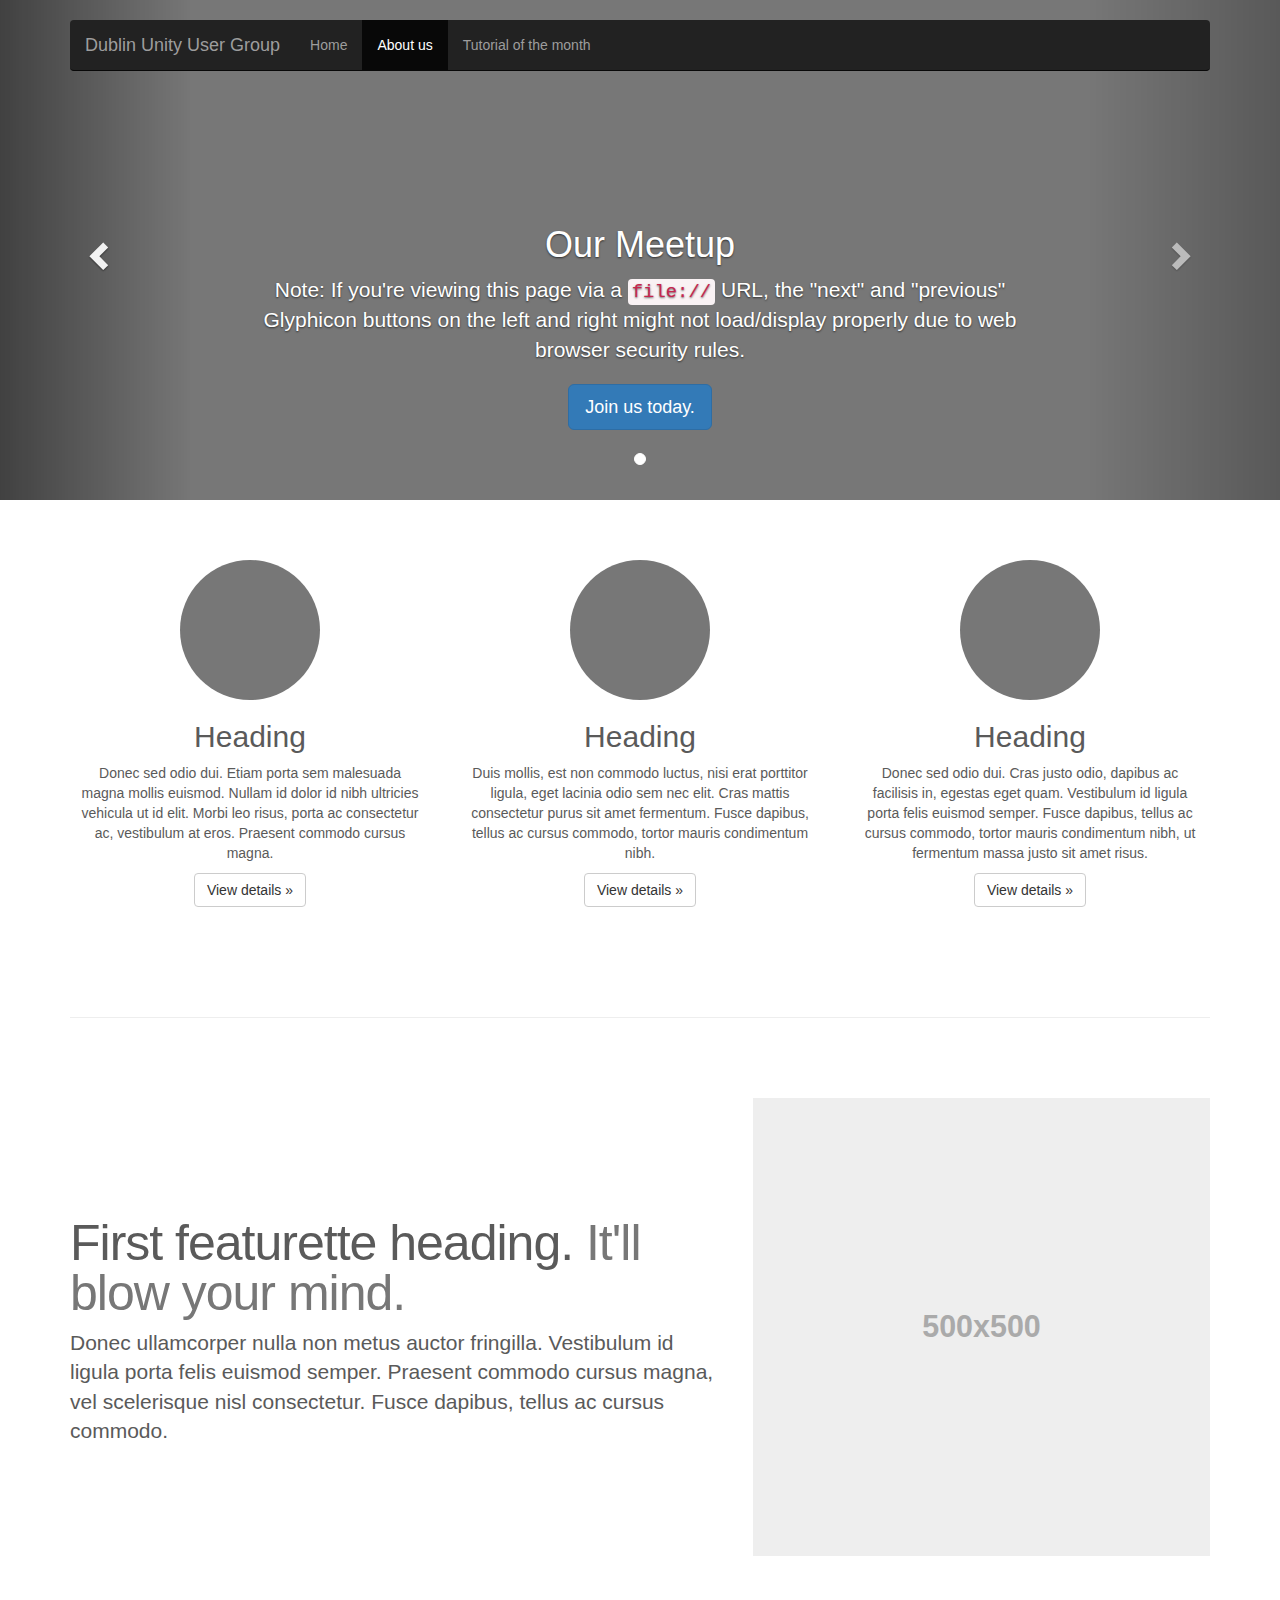
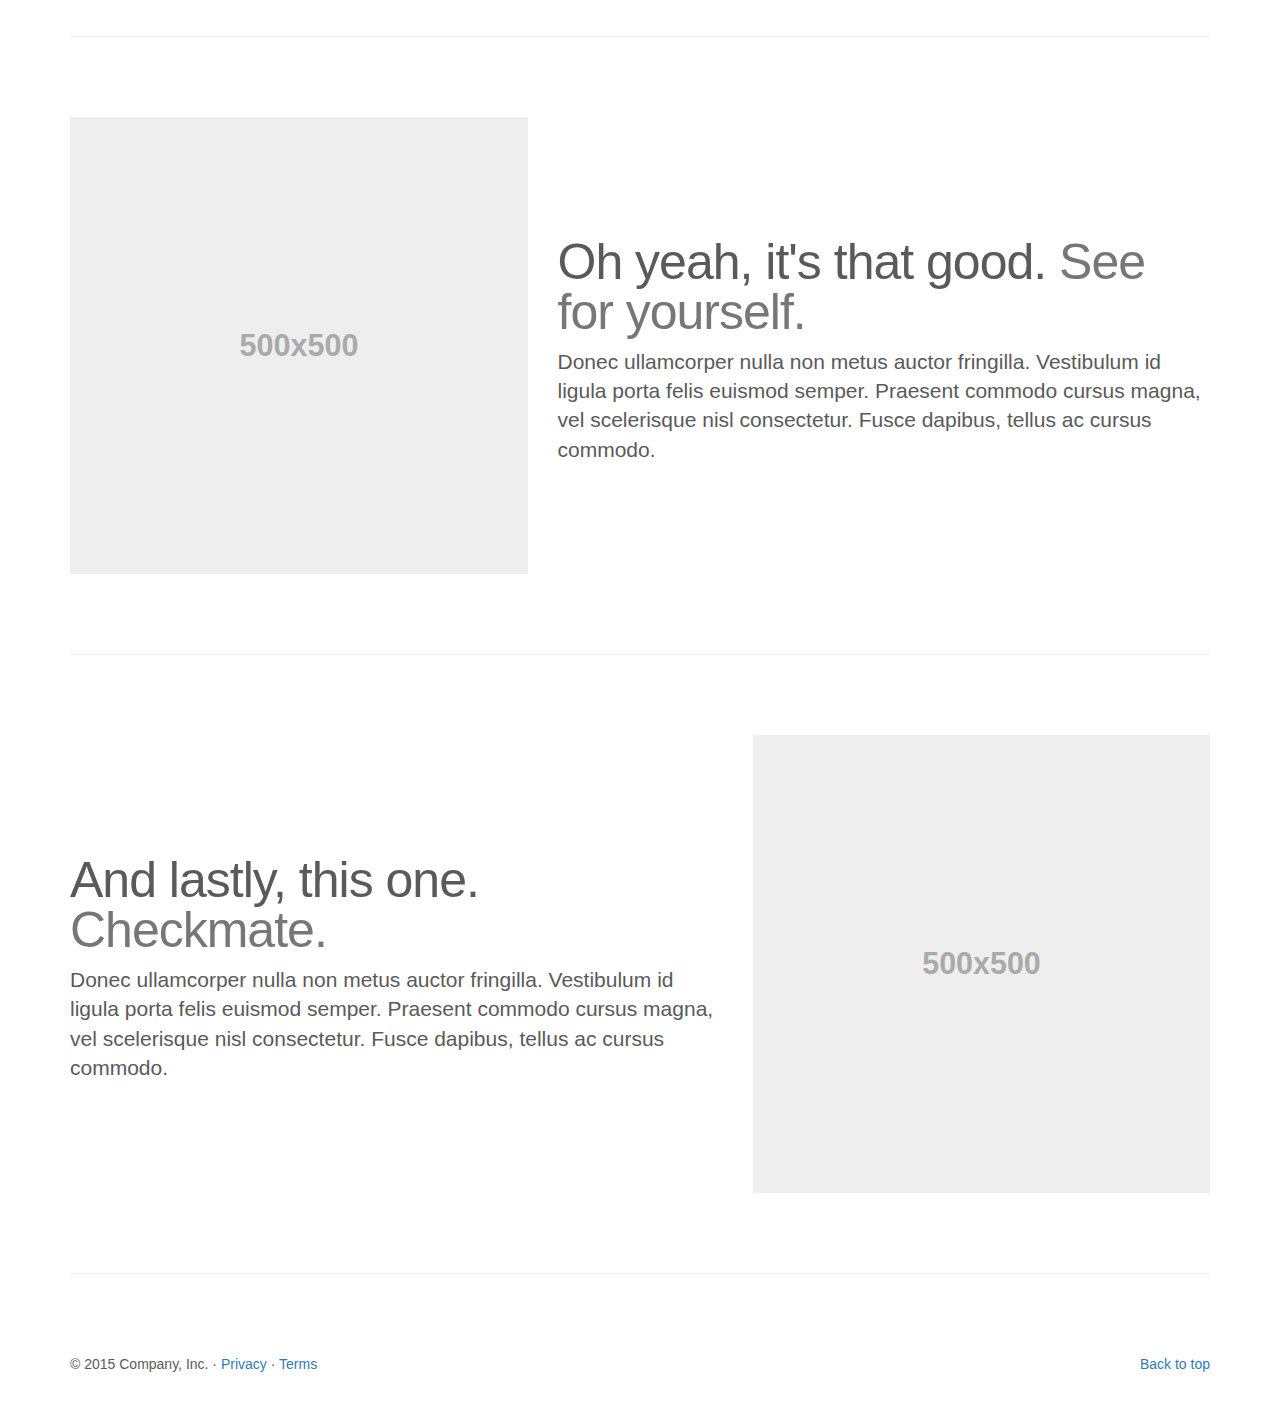
==== about.html @ 1367c7f2 "[Enhancement] - Bootstrap Integration" ====
<!DOCTYPE html>
<html lang="en">
  <head>
    <meta charset="utf-8">
    <meta http-equiv="X-UA-Compatible" content="IE=edge">
    <meta name="viewport" content="width=device-width, initial-scale=1">
    <!-- The above 3 meta tags *must* come first in the head; any other head content must come *after* these tags -->
    <meta name="description" content="">
    <meta name="author" content="">
    <link rel="icon" href="./favicon.ico">

    <title>Carousel Template for Bootstrap</title>

    <!-- Bootstrap core CSS -->
    <link href="./dist/css/bootstrap.min.css" rel="stylesheet">

    <!-- IE10 viewport hack for Surface/desktop Windows 8 bug -->
    <link href="./assets/css/ie10-viewport-bug-workaround.css" rel="stylesheet">

    <!-- Just for debugging purposes. Don't actually copy these 2 lines! -->
    <!--[if lt IE 9]><script src="../../assets/js/ie8-responsive-file-warning.js"></script><![endif]-->
    <script src="./assets/js/ie-emulation-modes-warning.js"></script>

    <!-- HTML5 shim and Respond.js for IE8 support of HTML5 elements and media queries -->
    <!--[if lt IE 9]>
      <script src="https://oss.maxcdn.com/html5shiv/3.7.2/html5shiv.min.js"></script>
      <script src="https://oss.maxcdn.com/respond/1.4.2/respond.min.js"></script>
    <![endif]-->

    <!-- Custom styles for this template -->
    <link href="carousel.css" rel="stylesheet">
  </head>
<!-- NAVBAR
================================================== -->
  <body>
    <div class="navbar-wrapper">
      <div class="container">

        <nav class="navbar navbar-inverse navbar-static-top">
          <div class="container">
            <div class="navbar-header">
              <button type="button" class="navbar-toggle collapsed" data-toggle="collapse" data-target="#navbar" aria-expanded="false" aria-controls="navbar">
                <span class="sr-only">Toggle navigation</span>
                <span class="icon-bar"></span>
                <span class="icon-bar"></span>
                <span class="icon-bar"></span>
              </button>
              <a class="navbar-brand" href="#">Dublin Unity User Group</a>
            </div>
            <div id="navbar" class="navbar-collapse collapse">
              <ul class="nav navbar-nav">
                <li><a href="./index.html">Home</a></li>
                <li class="active"><a  href="./about.html" class="active">About us</a></li>
				<li><a  href="./tutorial.html" class="active">Tutorial of the month</a></li>
             <!--    <li class="dropdown">
                  <a href="#" class="dropdown-toggle" data-toggle="dropdown" role="button" aria-haspopup="true" aria-expanded="false">Dropdown <span class="caret"></span></a>
                  <ul class="dropdown-menu">
                    <li><a href="#">Action</a></li>
                    <li><a href="#">Another action</a></li>
                    <li><a href="#">Something else here</a></li>
                    <li role="separator" class="divider"></li>
                    <li class="dropdown-header">Nav header</li>
                    <li><a href="#">Separated link</a></li>
                    <li><a href="#">One more separated link</a></li>
                  </ul>
                </li> -->
              </ul>
            </div>
          </div>
        </nav>

      </div>
    </div>


    <!-- Carousel
    ================================================== -->
    <div id="myCarousel" class="carousel slide" data-ride="carousel">
      <!-- Indicators -->
      <ol class="carousel-indicators">
        <li data-target="#myCarousel" data-slide-to="0" class="active"></li>
       <!--  <li data-target="#myCarousel" data-slide-to="1"></li>
        <li data-target="#myCarousel" data-slide-to="2"></li> -->
      </ol>
      <div class="carousel-inner" role="listbox">
        <div class="item active">
          <img class="first-slide" src="[data-uri]" alt="First slide">
          <div class="container">
            <div class="carousel-caption">
              <h1>Our Meetup</h1>
              <p>Note: If you're viewing this page via a <code>file://</code> URL, the "next" and "previous" Glyphicon buttons on the left and right might not load/display properly due to web browser security rules.</p>
              <p><a class="btn btn-lg btn-primary" href="http://www.meetup.com/Unity3dDublin/" role="button">Join us today.</a></p>
            </div>
          </div>
        </div>
      <!--   <div class="item">
          <img class="second-slide" src="[data-uri]" alt="Second slide">
          <div class="container">
            <div class="carousel-caption">
              <h1>Another example headline.</h1>
              <p>Cras justo odio, dapibus ac facilisis in, egestas eget quam. Donec id elit non mi porta gravida at eget metus. Nullam id dolor id nibh ultricies vehicula ut id elit.</p>
              <p><a class="btn btn-lg btn-primary" href="#" role="button">Learn more</a></p>
            </div>
          </div>
        </div>
        <div class="item">
          <img class="third-slide" src="[data-uri]" alt="Third slide">
          <div class="container">
            <div class="carousel-caption">
              <h1>One more for good measure.</h1>
              <p>Cras justo odio, dapibus ac facilisis in, egestas eget quam. Donec id elit non mi porta gravida at eget metus. Nullam id dolor id nibh ultricies vehicula ut id elit.</p>
              <p><a class="btn btn-lg btn-primary" href="#" role="button">Browse gallery</a></p>
            </div>
          </div>
        </div> -->
      </div>
      <a class="left carousel-control" href="#myCarousel" role="button" data-slide="prev">
        <span class="glyphicon glyphicon-chevron-left" aria-hidden="true"></span>
        <span class="sr-only">Previous</span>
      </a>
      <a class="right carousel-control" href="#myCarousel" role="button" data-slide="next">
        <span class="glyphicon glyphicon-chevron-right" aria-hidden="true"></span>
        <span class="sr-only">Next</span>
      </a>
    </div><!-- /.carousel -->


    <!-- Marketing messaging and featurettes
    ================================================== -->
    <!-- Wrap the rest of the page in another container to center all the content. -->

    <div class="container marketing">

      <!-- Three columns of text below the carousel -->
      <div class="row">
        <div class="col-lg-4">
          <img class="img-circle" src="[data-uri]" alt="Generic placeholder image" width="140" height="140">
          <h2>Heading</h2>
          <p>Donec sed odio dui. Etiam porta sem malesuada magna mollis euismod. Nullam id dolor id nibh ultricies vehicula ut id elit. Morbi leo risus, porta ac consectetur ac, vestibulum at eros. Praesent commodo cursus magna.</p>
          <p><a class="btn btn-default" href="#" role="button">View details &raquo;</a></p>
        </div><!-- /.col-lg-4 -->
        <div class="col-lg-4">
          <img class="img-circle" src="[data-uri]" alt="Generic placeholder image" width="140" height="140">
          <h2>Heading</h2>
          <p>Duis mollis, est non commodo luctus, nisi erat porttitor ligula, eget lacinia odio sem nec elit. Cras mattis consectetur purus sit amet fermentum. Fusce dapibus, tellus ac cursus commodo, tortor mauris condimentum nibh.</p>
          <p><a class="btn btn-default" href="#" role="button">View details &raquo;</a></p>
        </div><!-- /.col-lg-4 -->
        <div class="col-lg-4">
          <img class="img-circle" src="[data-uri]" alt="Generic placeholder image" width="140" height="140">
          <h2>Heading</h2>
          <p>Donec sed odio dui. Cras justo odio, dapibus ac facilisis in, egestas eget quam. Vestibulum id ligula porta felis euismod semper. Fusce dapibus, tellus ac cursus commodo, tortor mauris condimentum nibh, ut fermentum massa justo sit amet risus.</p>
          <p><a class="btn btn-default" href="#" role="button">View details &raquo;</a></p>
        </div><!-- /.col-lg-4 -->
      </div><!-- /.row -->


      <!-- START THE FEATURETTES -->

      <hr class="featurette-divider">

      <div class="row featurette">
        <div class="col-md-7">
          <h2 class="featurette-heading">First featurette heading. <span class="text-muted">It'll blow your mind.</span></h2>
          <p class="lead">Donec ullamcorper nulla non metus auctor fringilla. Vestibulum id ligula porta felis euismod semper. Praesent commodo cursus magna, vel scelerisque nisl consectetur. Fusce dapibus, tellus ac cursus commodo.</p>
        </div>
        <div class="col-md-5">
          <img class="featurette-image img-responsive center-block" data-src="holder.js/500x500/auto" alt="Generic placeholder image">
        </div>
      </div>

      <hr class="featurette-divider">

      <div class="row featurette">
        <div class="col-md-7 col-md-push-5">
          <h2 class="featurette-heading">Oh yeah, it's that good. <span class="text-muted">See for yourself.</span></h2>
          <p class="lead">Donec ullamcorper nulla non metus auctor fringilla. Vestibulum id ligula porta felis euismod semper. Praesent commodo cursus magna, vel scelerisque nisl consectetur. Fusce dapibus, tellus ac cursus commodo.</p>
        </div>
        <div class="col-md-5 col-md-pull-7">
          <img class="featurette-image img-responsive center-block" data-src="holder.js/500x500/auto" alt="Generic placeholder image">
        </div>
      </div>

      <hr class="featurette-divider">

      <div class="row featurette">
        <div class="col-md-7">
          <h2 class="featurette-heading">And lastly, this one. <span class="text-muted">Checkmate.</span></h2>
          <p class="lead">Donec ullamcorper nulla non metus auctor fringilla. Vestibulum id ligula porta felis euismod semper. Praesent commodo cursus magna, vel scelerisque nisl consectetur. Fusce dapibus, tellus ac cursus commodo.</p>
        </div>
        <div class="col-md-5">
          <img class="featurette-image img-responsive center-block" data-src="holder.js/500x500/auto" alt="Generic placeholder image">
        </div>
      </div>

      <hr class="featurette-divider">

      <!-- /END THE FEATURETTES -->


      <!-- FOOTER -->
      <footer>
        <p class="pull-right"><a href="#">Back to top</a></p>
        <p>&copy; 2015 Company, Inc. &middot; <a href="#">Privacy</a> &middot; <a href="#">Terms</a></p>
      </footer>

    </div><!-- /.container -->


    <!-- Bootstrap core JavaScript
    ================================================== -->
    <!-- Placed at the end of the document so the pages load faster -->
    <script src="https://ajax.googleapis.com/ajax/libs/jquery/1.11.3/jquery.min.js"></script>
    <script>window.jQuery || document.write('<script src="../../assets/js/vendor/jquery.min.js"><\/script>')</script>
    <script src="./dist/js/bootstrap.min.js"></script>
    <!-- Just to make our placeholder images work. Don't actually copy the next line! -->
    <script src="./assets/js/vendor/holder.min.js"></script>
    <!-- IE10 viewport hack for Surface/desktop Windows 8 bug -->
    <script src="./assets/js/ie10-viewport-bug-workaround.js"></script>
  </body>
</html>
---- assets/css/ie10-viewport-bug-workaround.css ----
/*!
 * IE10 viewport hack for Surface/desktop Windows 8 bug
 * Copyright 2014-2015 Twitter, Inc.
 * Licensed under MIT (https://github.com/twbs/bootstrap/blob/master/LICENSE)
 */

/*
 * See the Getting Started docs for more information:
 * http://getbootstrap.com/getting-started/#support-ie10-width
 */
@-webkit-viewport { width: device-width; }
@-moz-viewport    { width: device-width; }
@-ms-viewport     { width: device-width; }
@-o-viewport      { width: device-width; }
@viewport         { width: device-width; }
---- carousel.css ----
/* GLOBAL STYLES
-------------------------------------------------- */
/* Padding below the footer and lighter body text */

body {
  padding-bottom: 40px;
  color: #5a5a5a;
}


/* CUSTOMIZE THE NAVBAR
-------------------------------------------------- */

/* Special class on .container surrounding .navbar, used for positioning it into place. */
.navbar-wrapper {
  position: absolute;
  top: 0;
  right: 0;
  left: 0;
  z-index: 20;
}

/* Flip around the padding for proper display in narrow viewports */
.navbar-wrapper > .container {
  padding-right: 0;
  padding-left: 0;
}
.navbar-wrapper .navbar {
  padding-right: 15px;
  padding-left: 15px;
}
.navbar-wrapper .navbar .container {
  width: auto;
}


/* CUSTOMIZE THE CAROUSEL
-------------------------------------------------- */

/* Carousel base class */
.carousel {
  height: 500px;
  margin-bottom: 60px;
}
/* Since positioning the image, we need to help out the caption */
.carousel-caption {
  z-index: 10;
}

/* Declare heights because of positioning of img element */
.carousel .item {
  height: 500px;
  background-color: #777;
}
.carousel-inner > .item > img {
  position: absolute;
  top: 0;
  left: 0;
  min-width: 100%;
  height: 500px;
}


/* MARKETING CONTENT
-------------------------------------------------- */

/* Center align the text within the three columns below the carousel */
.marketing .col-lg-4 {
  margin-bottom: 20px;
  text-align: center;
}
.marketing h2 {
  font-weight: normal;
}
.marketing .col-lg-4 p {
  margin-right: 10px;
  margin-left: 10px;
}


/* Featurettes
------------------------- */

.featurette-divider {
  margin: 80px 0; /* Space out the Bootstrap <hr> more */
}

/* Thin out the marketing headings */
.featurette-heading {
  font-weight: 300;
  line-height: 1;
  letter-spacing: -1px;
}


/* RESPONSIVE CSS
-------------------------------------------------- */

@media (min-width: 768px) {
  /* Navbar positioning foo */
  .navbar-wrapper {
    margin-top: 20px;
  }
  .navbar-wrapper .container {
    padding-right: 15px;
    padding-left: 15px;
  }
  .navbar-wrapper .navbar {
    padding-right: 0;
    padding-left: 0;
  }

  /* The navbar becomes detached from the top, so we round the corners */
  .navbar-wrapper .navbar {
    border-radius: 4px;
  }

  /* Bump up size of carousel content */
  .carousel-caption p {
    margin-bottom: 20px;
    font-size: 21px;
    line-height: 1.4;
  }

  .featurette-heading {
    font-size: 50px;
  }
}

@media (min-width: 992px) {
  .featurette-heading {
    margin-top: 120px;
  }
}
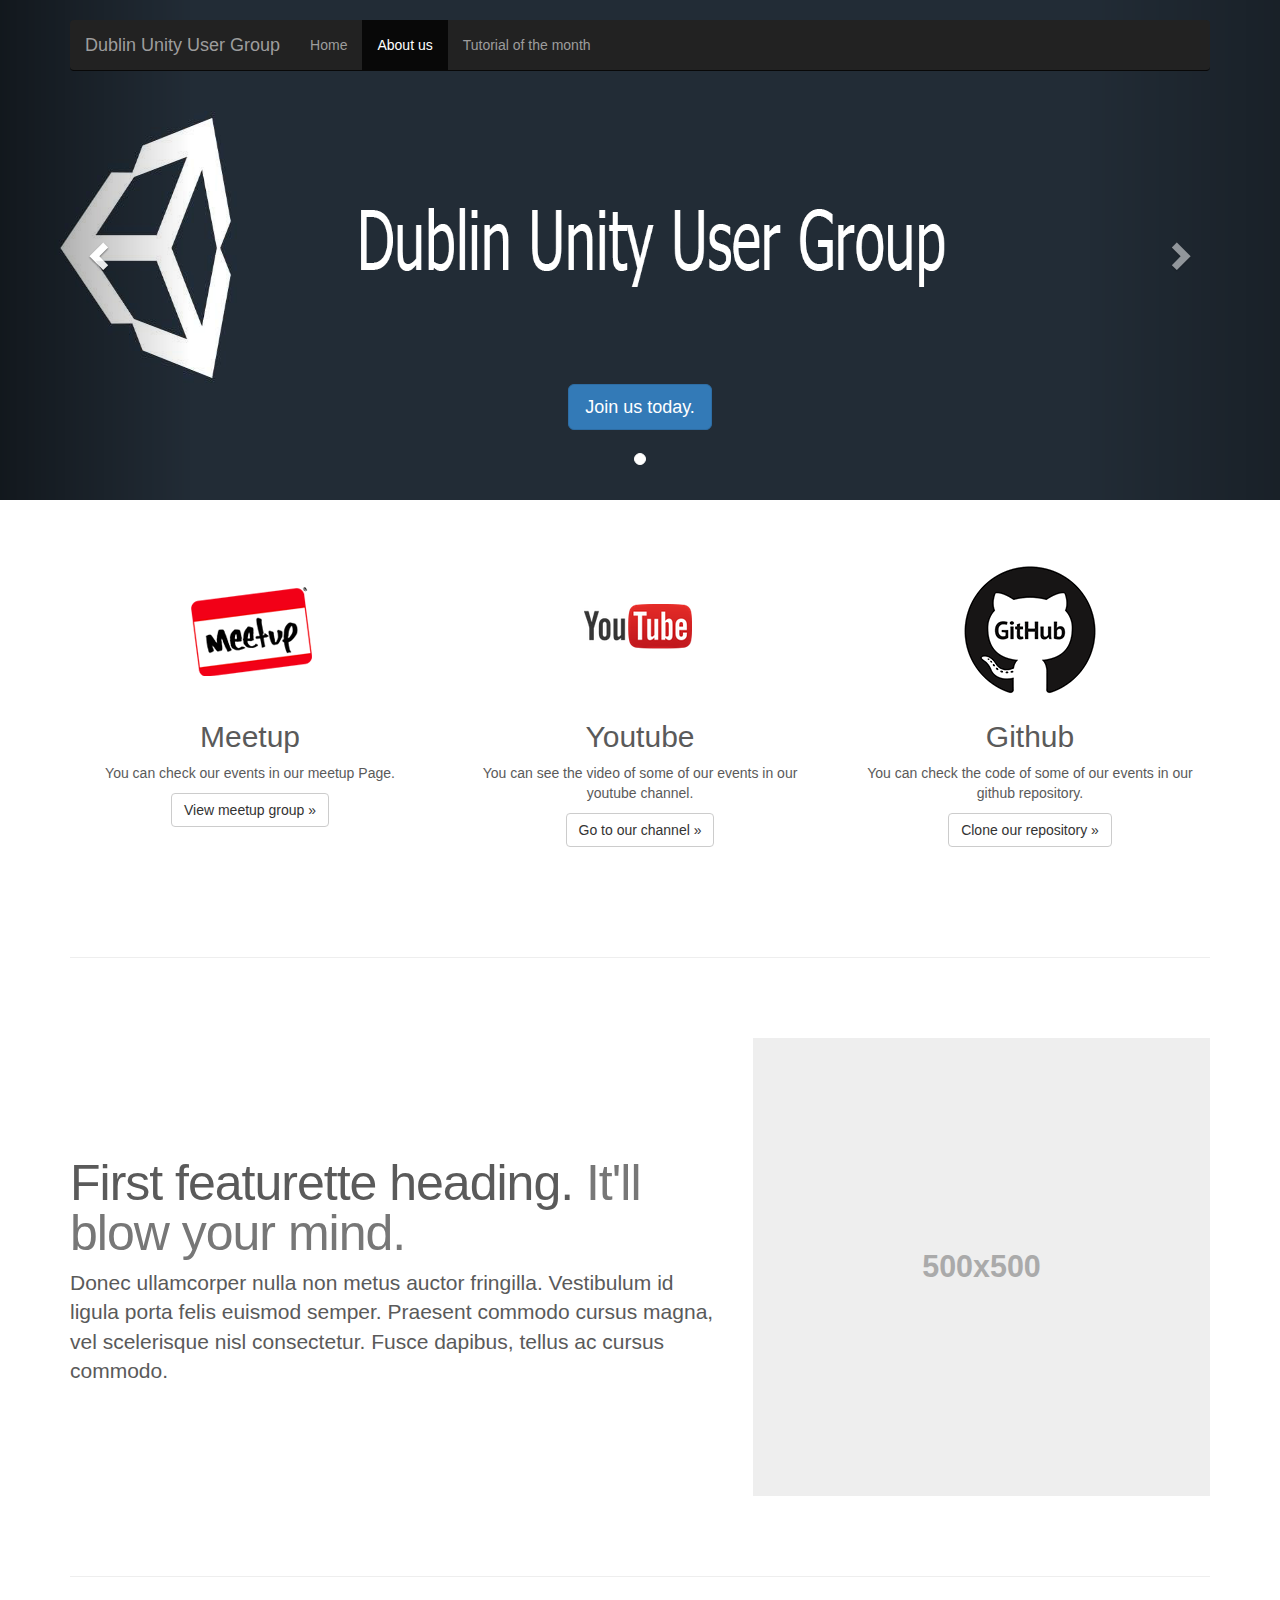
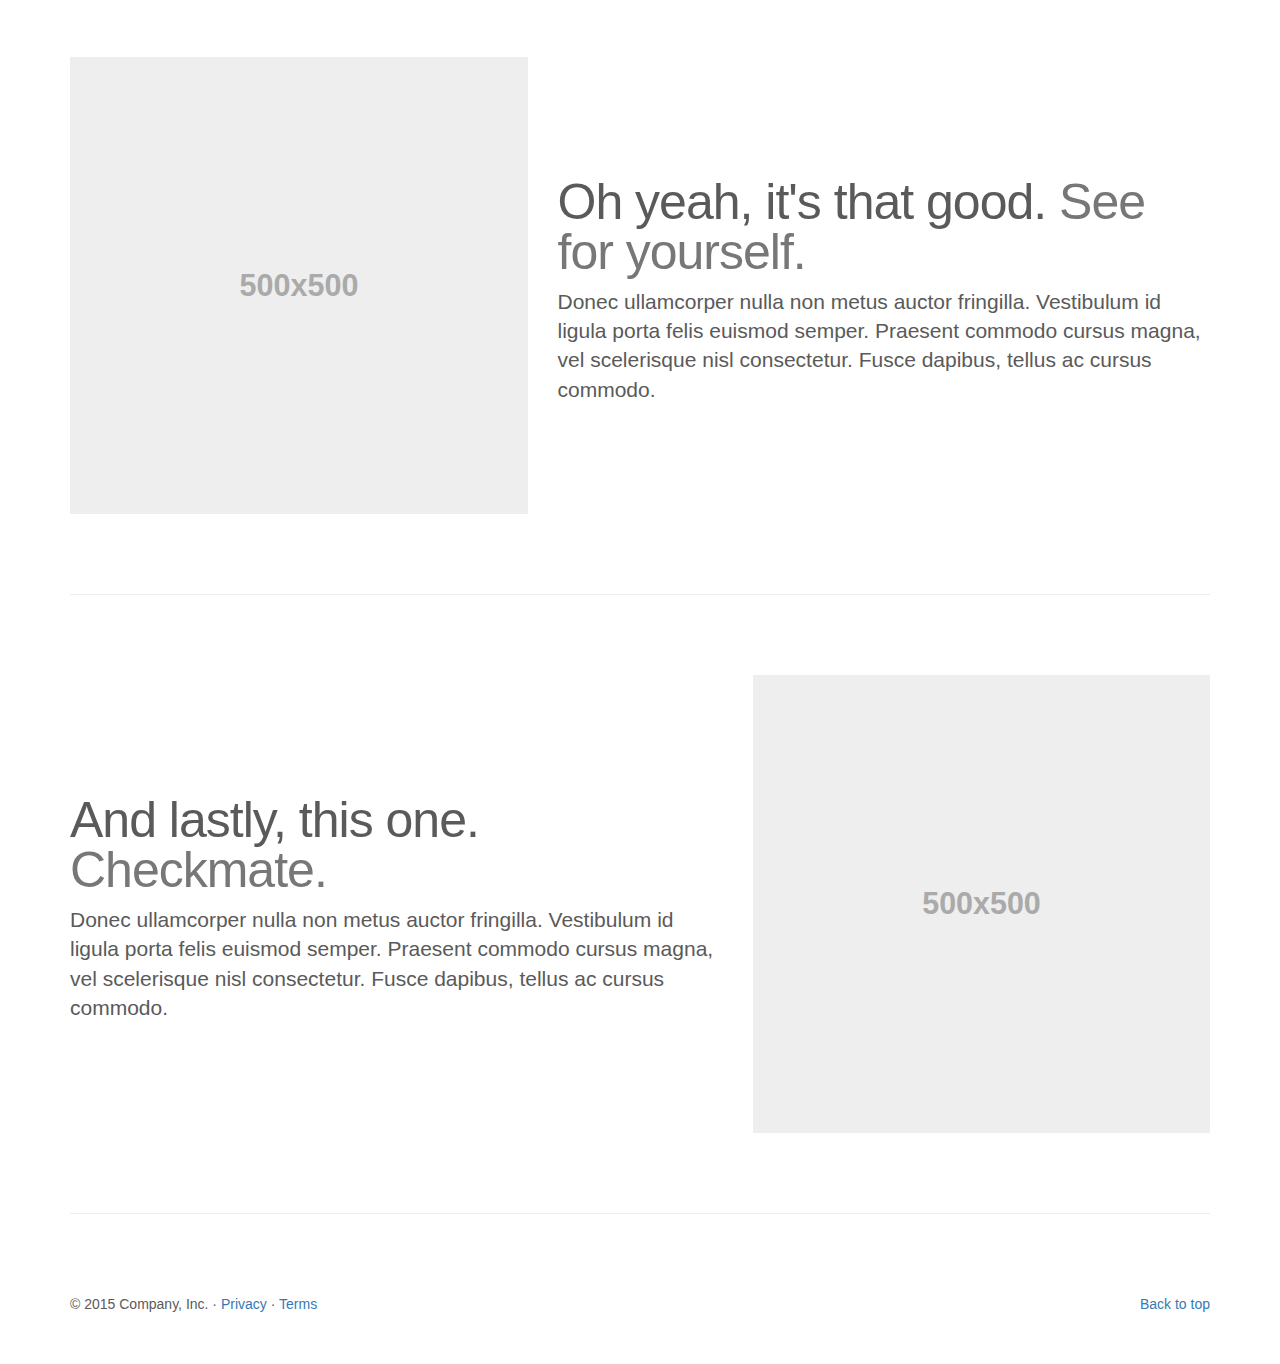
==== commit 03e05294: "[Enhancements] - Working on the page" ====
--- a/about.html
+++ b/about.html
@@ -5,11 +5,11 @@
     <meta http-equiv="X-UA-Compatible" content="IE=edge">
     <meta name="viewport" content="width=device-width, initial-scale=1">
     <!-- The above 3 meta tags *must* come first in the head; any other head content must come *after* these tags -->
-    <meta name="description" content="">
-    <meta name="author" content="">
+    <meta name="description" content="Dublin unity user Group website">
+    <meta name="author" content=" Alessandro Orlandi and Robert McGregor">
     <link rel="icon" href="./favicon.ico">
 
-    <title>Carousel Template for Bootstrap</title>
+    <title>Dublin Unity User Group</title>
 
     <!-- Bootstrap core CSS -->
     <link href="./dist/css/bootstrap.min.css" rel="stylesheet">
@@ -84,11 +84,9 @@
       </ol>
       <div class="carousel-inner" role="listbox">
         <div class="item active">
-          <img class="first-slide" src="[data-uri]" alt="First slide">
+          <img class="first-slide" src="./imgs/duug.png" alt="First slide">
           <div class="container">
             <div class="carousel-caption">
-              <h1>Our Meetup</h1>
-              <p>Note: If you're viewing this page via a <code>file://</code> URL, the "next" and "previous" Glyphicon buttons on the left and right might not load/display properly due to web browser security rules.</p>
               <p><a class="btn btn-lg btn-primary" href="http://www.meetup.com/Unity3dDublin/" role="button">Join us today.</a></p>
             </div>
           </div>
@@ -131,25 +129,25 @@
 
     <div class="container marketing">
 
-      <!-- Three columns of text below the carousel -->
+       <!-- Three columns of text below the carousel -->
       <div class="row">
         <div class="col-lg-4">
-          <img class="img-circle" src="[data-uri]" alt="Generic placeholder image" width="140" height="140">
-          <h2>Heading</h2>
-          <p>Donec sed odio dui. Etiam porta sem malesuada magna mollis euismod. Nullam id dolor id nibh ultricies vehicula ut id elit. Morbi leo risus, porta ac consectetur ac, vestibulum at eros. Praesent commodo cursus magna.</p>
-          <p><a class="btn btn-default" href="#" role="button">View details &raquo;</a></p>
+          <img class="img-circle" src="./imgs/meetup.png" alt="Meetup page" width="140" height="140">
+          <h2>Meetup</h2>
+          <p>You can check our events in our meetup Page.</p>
+          <p><a class="btn btn-default" href="#" role="button">View meetup group &raquo;</a></p>
         </div><!-- /.col-lg-4 -->
         <div class="col-lg-4">
-          <img class="img-circle" src="[data-uri]" alt="Generic placeholder image" width="140" height="140">
-          <h2>Heading</h2>
-          <p>Duis mollis, est non commodo luctus, nisi erat porttitor ligula, eget lacinia odio sem nec elit. Cras mattis consectetur purus sit amet fermentum. Fusce dapibus, tellus ac cursus commodo, tortor mauris condimentum nibh.</p>
-          <p><a class="btn btn-default" href="#" role="button">View details &raquo;</a></p>
+          <img class="img-circle" src="./imgs/youtube.png" alt="Youtube channel" width="140" height="140">
+          <h2>Youtube</h2>
+          <p>You can see the video of some of our events in our youtube channel.</p>
+          <p><a class="btn btn-default" href="#" role="button">Go to our channel &raquo;</a></p>
         </div><!-- /.col-lg-4 -->
         <div class="col-lg-4">
-          <img class="img-circle" src="[data-uri]" alt="Generic placeholder image" width="140" height="140">
-          <h2>Heading</h2>
-          <p>Donec sed odio dui. Cras justo odio, dapibus ac facilisis in, egestas eget quam. Vestibulum id ligula porta felis euismod semper. Fusce dapibus, tellus ac cursus commodo, tortor mauris condimentum nibh, ut fermentum massa justo sit amet risus.</p>
-          <p><a class="btn btn-default" href="#" role="button">View details &raquo;</a></p>
+          <img class="img-circle" src="./imgs/github-logo.png" alt="Github" width="140" height="140">
+          <h2>Github</h2>
+          <p>You can check the code of some of our events in our github repository.</p>
+          <p><a class="btn btn-default" href="#" role="button">Clone our repository &raquo;</a></p>
         </div><!-- /.col-lg-4 -->
       </div><!-- /.row -->
 
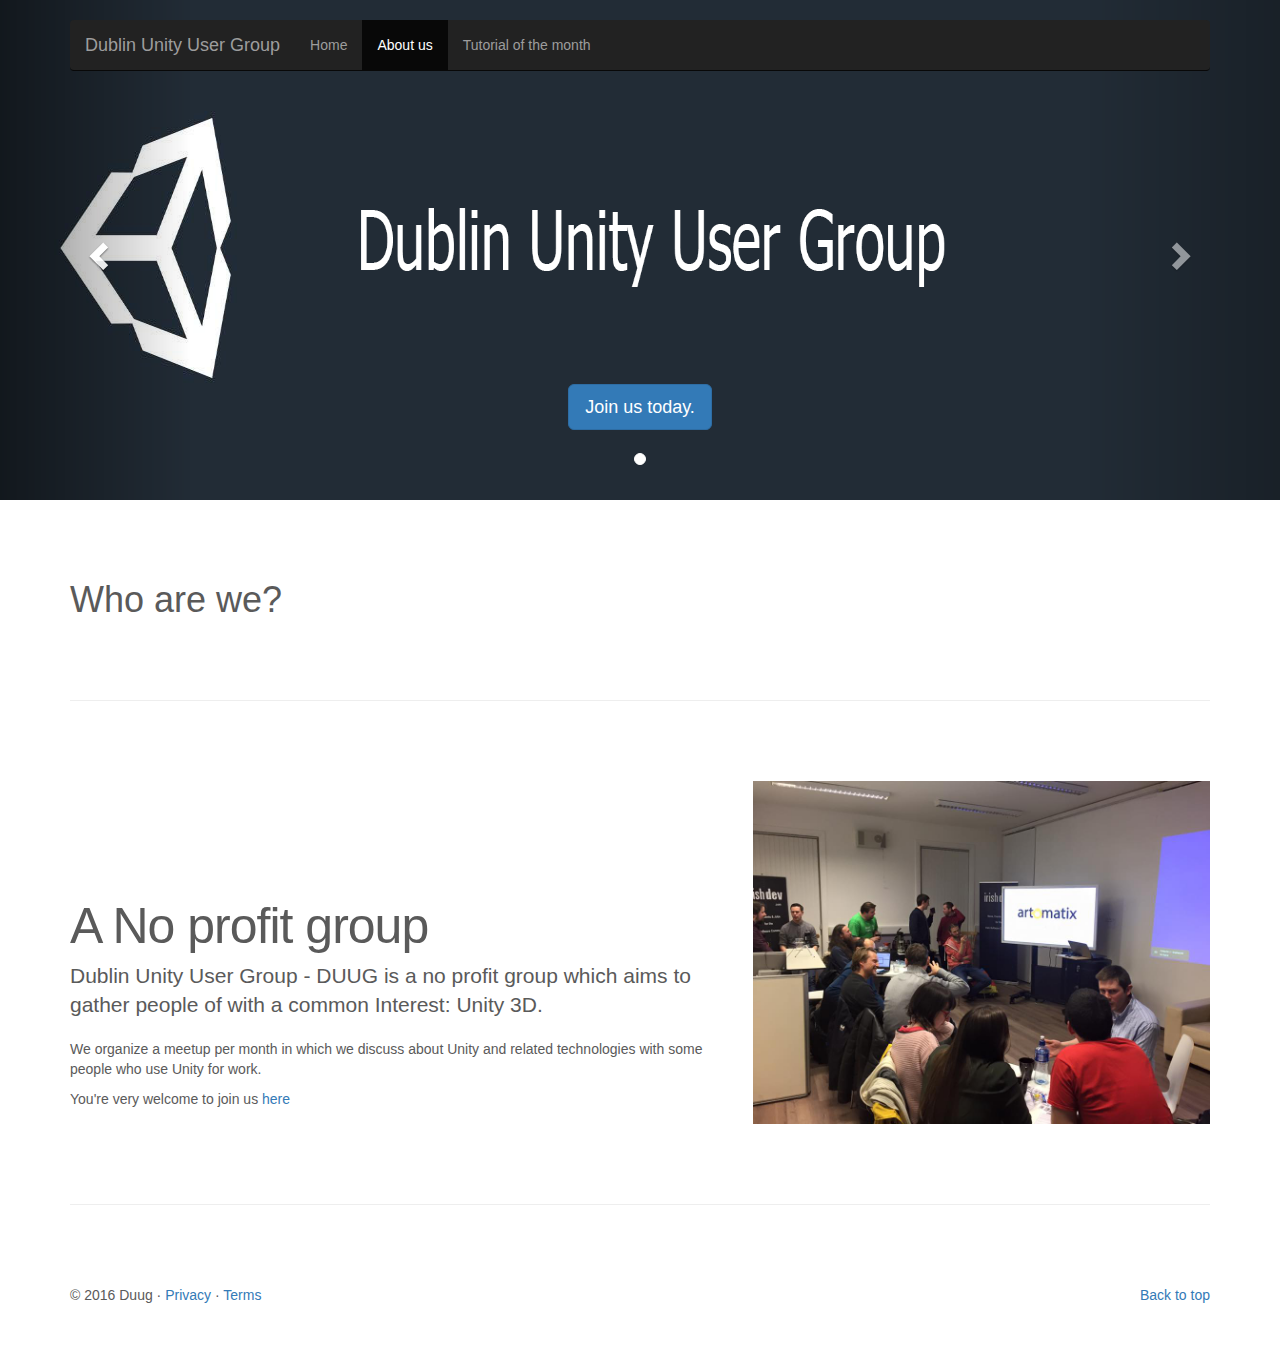
==== commit a880274d: "[Enhancement] - Home page enhancement" ====
--- a/about.html
+++ b/about.html
@@ -130,33 +130,47 @@
     <div class="container marketing">
 
        <!-- Three columns of text below the carousel -->
-      <div class="row">
+    <!--   <div class="row">
         <div class="col-lg-4">
           <img class="img-circle" src="./imgs/meetup.png" alt="Meetup page" width="140" height="140">
           <h2>Meetup</h2>
           <p>You can check our events in our meetup Page.</p>
           <p><a class="btn btn-default" href="#" role="button">View meetup group &raquo;</a></p>
         </div><!-- /.col-lg-4 -->
-        <div class="col-lg-4">
+       <!--  <div class="col-lg-4">
           <img class="img-circle" src="./imgs/youtube.png" alt="Youtube channel" width="140" height="140">
           <h2>Youtube</h2>
           <p>You can see the video of some of our events in our youtube channel.</p>
           <p><a class="btn btn-default" href="#" role="button">Go to our channel &raquo;</a></p>
         </div><!-- /.col-lg-4 -->
-        <div class="col-lg-4">
+      <!--   <div class="col-lg-4">
           <img class="img-circle" src="./imgs/github-logo.png" alt="Github" width="140" height="140">
           <h2>Github</h2>
           <p>You can check the code of some of our events in our github repository.</p>
           <p><a class="btn btn-default" href="#" role="button">Clone our repository &raquo;</a></p>
         </div><!-- /.col-lg-4 -->
-      </div><!-- /.row -->
+      <!--</div><!-- /.row --> 
 
 
       <!-- START THE FEATURETTES -->
-
+		<h1>Who are we?</h1>
+		<hr class="featurette-divider">
+		
+		<div class="row featurette">
+        <div class="col-md-7">
+          <h2 class="featurette-heading">A No profit group</h2>
+          <p class="lead">Dublin Unity User Group - DUUG is a no profit group which aims to gather people of with a common Interest: Unity 3D.</p>
+		  <p>We organize a meetup per month in which we discuss about Unity and related technologies with some people who use Unity for work.</p>
+		  <p>You're very welcome to join us <a href="http://www.meetup.com/Unity3dDublin/">here</a></p>
+        </div>
+        <div class="col-md-5">
+          <img class="featurette-image img-responsive center-block" src="./imgs/imageMeetup.jpg" alt="Generic placeholder image">
+        </div>
+      </div>
+		
       <hr class="featurette-divider">
 
-      <div class="row featurette">
+     <!--  <div class="row featurette">
         <div class="col-md-7">
           <h2 class="featurette-heading">First featurette heading. <span class="text-muted">It'll blow your mind.</span></h2>
           <p class="lead">Donec ullamcorper nulla non metus auctor fringilla. Vestibulum id ligula porta felis euismod semper. Praesent commodo cursus magna, vel scelerisque nisl consectetur. Fusce dapibus, tellus ac cursus commodo.</p>
@@ -190,15 +204,15 @@
         </div>
       </div>
 
-      <hr class="featurette-divider">
+      <hr class="featurette-divider"> -->
 
       <!-- /END THE FEATURETTES -->
-
+		
 
       <!-- FOOTER -->
       <footer>
         <p class="pull-right"><a href="#">Back to top</a></p>
-        <p>&copy; 2015 Company, Inc. &middot; <a href="#">Privacy</a> &middot; <a href="#">Terms</a></p>
+        <p>&copy; 2016 Duug &middot; <a href="#">Privacy</a> &middot; <a href="#">Terms</a></p>
       </footer>
 
     </div><!-- /.container -->
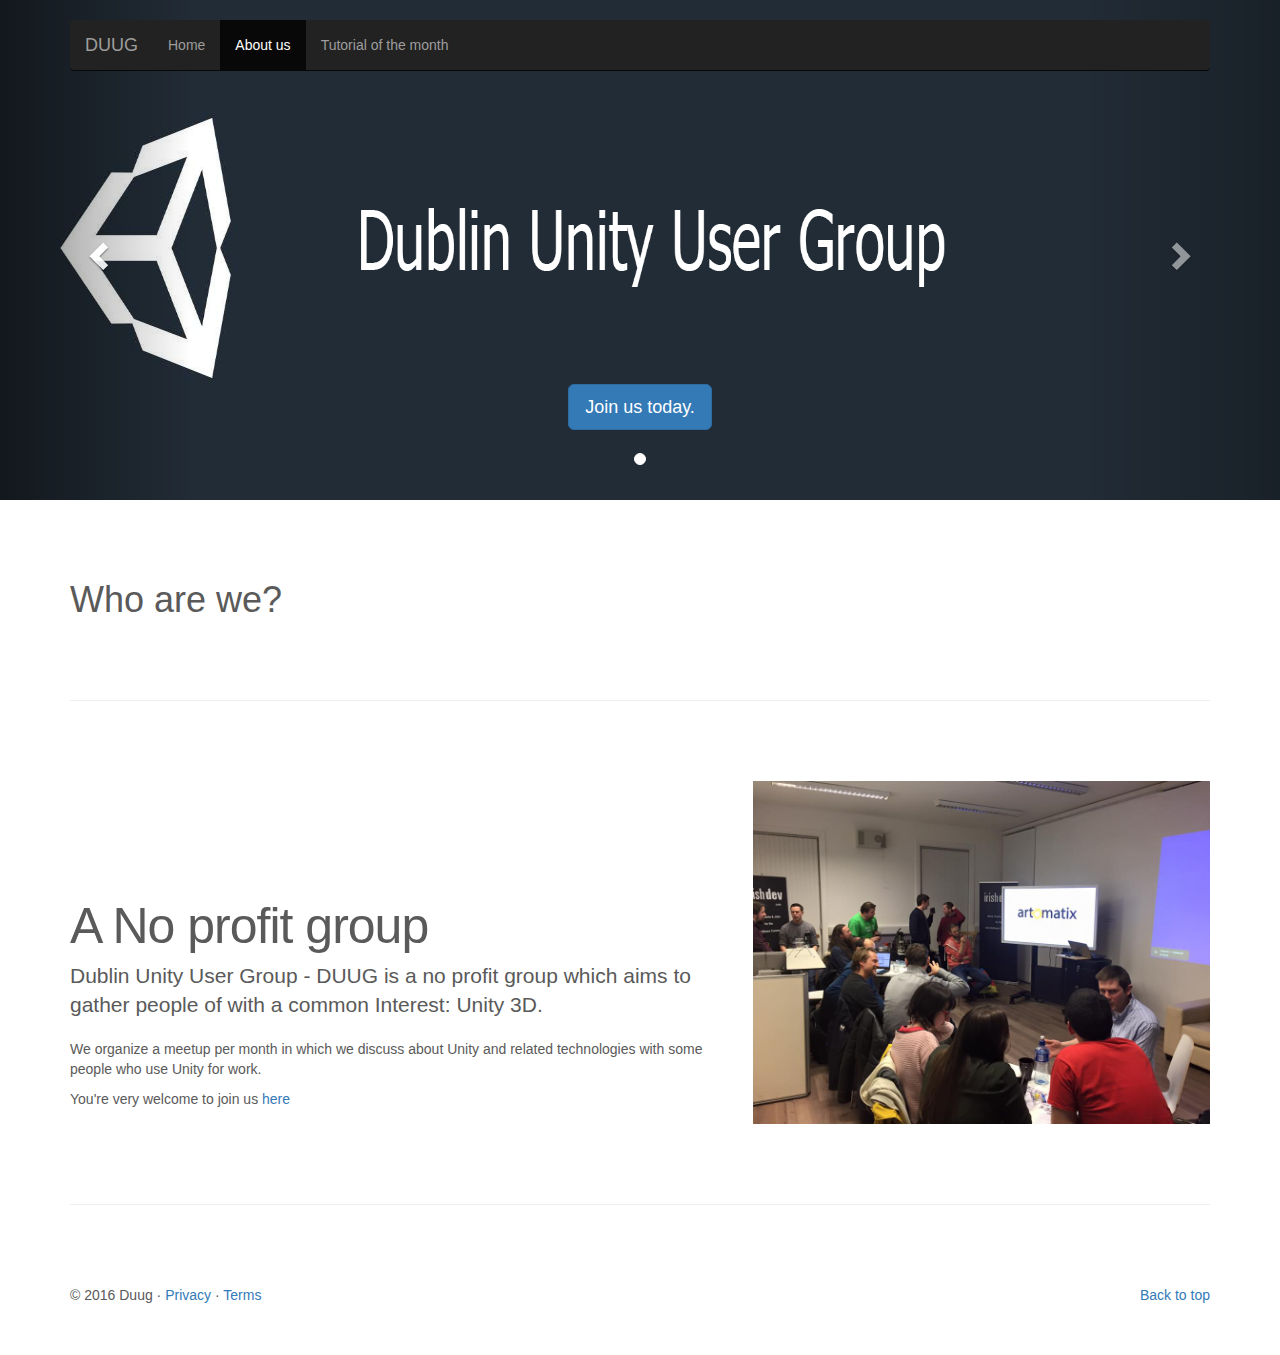
==== commit 08fe8c43: "[Enhancements] Page enhancements" ====
--- a/about.html
+++ b/about.html
@@ -45,7 +45,7 @@
                 <span class="icon-bar"></span>
                 <span class="icon-bar"></span>
               </button>
-              <a class="navbar-brand" href="#">Dublin Unity User Group</a>
+              <a class="navbar-brand" href="#">DUUG</a>
             </div>
             <div id="navbar" class="navbar-collapse collapse">
               <ul class="nav navbar-nav">
--- a/carousel.css
+++ b/carousel.css
@@ -132,3 +132,4 @@
     margin-top: 120px;
   }
 }
+
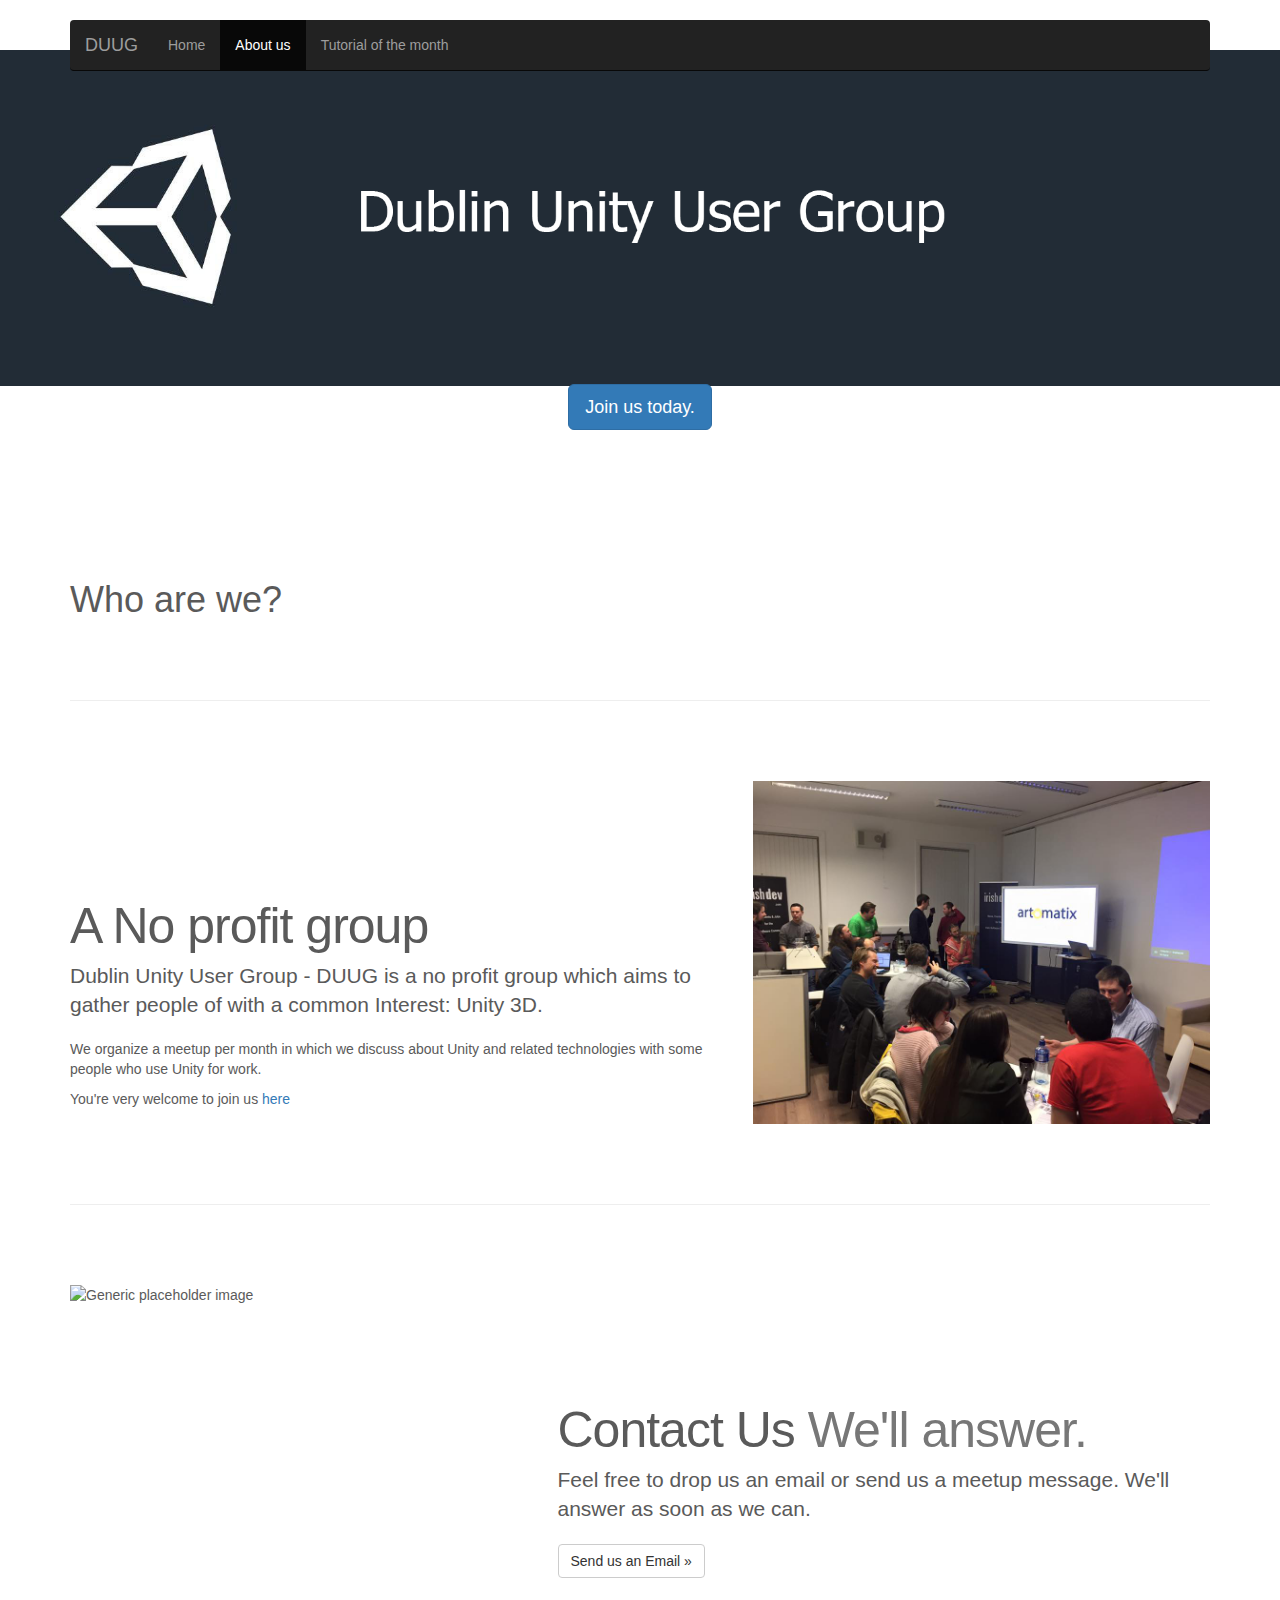
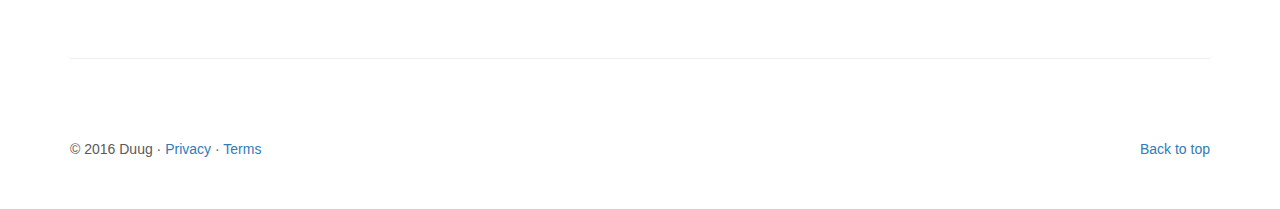
==== commit 826b37fd: "[Enhancements] changed carousels + Fix texts and email" ====
--- a/about.html
+++ b/about.html
@@ -75,52 +75,53 @@
 
     <!-- Carousel
     ================================================== -->
-    <div id="myCarousel" class="carousel slide" data-ride="carousel">
+       <div id="myCarousel" class="carousel slide" data-ride="carousel">
       <!-- Indicators -->
       <ol class="carousel-indicators">
         <li data-target="#myCarousel" data-slide-to="0" class="active"></li>
-       <!--  <li data-target="#myCarousel" data-slide-to="1"></li>
-        <li data-target="#myCarousel" data-slide-to="2"></li> -->
+        <li data-target="#myCarousel" data-slide-to="1"></li>
+        <li data-target="#myCarousel" data-slide-to="2"></li> 
       </ol>
       <div class="carousel-inner" role="listbox">
         <div class="item active">
-          <img class="first-slide" src="./imgs/duug.png" alt="First slide">
+          <img class="first-slide slideImg" src="./imgs/duug.png" alt="First slide">
           <div class="container">
             <div class="carousel-caption">
               <p><a class="btn btn-lg btn-primary" href="http://www.meetup.com/Unity3dDublin/" role="button">Join us today.</a></p>
             </div>
           </div>
         </div>
-      <!--   <div class="item">
-          <img class="second-slide" src="[data-uri]" alt="Second slide">
+         <div class="item">
+          <img class="second-slide" src="./imgs/meetupCarousel1.jpg" alt="Second slide">
           <div class="container">
             <div class="carousel-caption">
-              <h1>Another example headline.</h1>
-              <p>Cras justo odio, dapibus ac facilisis in, egestas eget quam. Donec id elit non mi porta gravida at eget metus. Nullam id dolor id nibh ultricies vehicula ut id elit.</p>
-              <p><a class="btn btn-lg btn-primary" href="#" role="button">Learn more</a></p>
+			  <h1>An event every month</h1>
+			  <p>In which, we discuss about unity3d related topics, we chat and play on our games.</p>
+             <p><a class="btn btn-lg btn-primary" href="http://www.meetup.com/Unity3dDublin/" role="button">Join us today.</a></p>
             </div>
           </div>
         </div>
         <div class="item">
-          <img class="third-slide" src="[data-uri]" alt="Third slide">
+          <img class="third-slide" src="./imgs/meetupCarousel2.jpg" alt="Third slide">
           <div class="container">
             <div class="carousel-caption">
-              <h1>One more for good measure.</h1>
-              <p>Cras justo odio, dapibus ac facilisis in, egestas eget quam. Donec id elit non mi porta gravida at eget metus. Nullam id dolor id nibh ultricies vehicula ut id elit.</p>
-              <p><a class="btn btn-lg btn-primary" href="#" role="button">Browse gallery</a></p>
-            </div>
-          </div>
-        </div> -->
-      </div>
-      <a class="left carousel-control" href="#myCarousel" role="button" data-slide="prev">
+			 <h1>A Friendly Community</h1>
+			  <p>In which, you can bring your ideas, learn and meet like-minded people.</p>
+              <p><a class="btn btn-lg btn-primary" href="http://www.meetup.com/Unity3dDublin/" role="button">Join us today.</a></p>
+            </div>
+          </div>
+        </div> 
+      </div>
+     <!--  <a class="left carousel-control" href="#myCarousel" role="button" data-slide="prev">
         <span class="glyphicon glyphicon-chevron-left" aria-hidden="true"></span>
         <span class="sr-only">Previous</span>
       </a>
       <a class="right carousel-control" href="#myCarousel" role="button" data-slide="next">
         <span class="glyphicon glyphicon-chevron-right" aria-hidden="true"></span>
         <span class="sr-only">Next</span>
-      </a>
+      </a> -->
     </div><!-- /.carousel -->
+
 
 
     <!-- Marketing messaging and featurettes
@@ -168,9 +169,9 @@
         </div>
       </div>
 		
-      <hr class="featurette-divider">
-
-     <!--  <div class="row featurette">
+     <!--  <hr class="featurette-divider">
+
+       <div class="row featurette">
         <div class="col-md-7">
           <h2 class="featurette-heading">First featurette heading. <span class="text-muted">It'll blow your mind.</span></h2>
           <p class="lead">Donec ullamcorper nulla non metus auctor fringilla. Vestibulum id ligula porta felis euismod semper. Praesent commodo cursus magna, vel scelerisque nisl consectetur. Fusce dapibus, tellus ac cursus commodo.</p>
@@ -179,22 +180,23 @@
           <img class="featurette-image img-responsive center-block" data-src="holder.js/500x500/auto" alt="Generic placeholder image">
         </div>
       </div>
-
+-->
       <hr class="featurette-divider">
-
+ 
       <div class="row featurette">
         <div class="col-md-7 col-md-push-5">
-          <h2 class="featurette-heading">Oh yeah, it's that good. <span class="text-muted">See for yourself.</span></h2>
-          <p class="lead">Donec ullamcorper nulla non metus auctor fringilla. Vestibulum id ligula porta felis euismod semper. Praesent commodo cursus magna, vel scelerisque nisl consectetur. Fusce dapibus, tellus ac cursus commodo.</p>
+          <h2 class="featurette-heading">Contact Us <span class="text-muted">We'll answer.</span></h2>
+          <p class="lead">Feel free to drop us an email or send us a meetup message. We'll answer as soon as we can.</p>
+		  <a class="btn btn-default" onclick="window.open('mailto:test@example.com');" role="button">Send us an Email »</a>
         </div>
         <div class="col-md-5 col-md-pull-7">
-          <img class="featurette-image img-responsive center-block" data-src="holder.js/500x500/auto" alt="Generic placeholder image">
+          <img class="featurette-image img-responsive center-block" src="./imgs/contactus.png" alt="Generic placeholder image">
         </div>
       </div>
 
       <hr class="featurette-divider">
 
-      <div class="row featurette">
+      <!--<div class="row featurette">
         <div class="col-md-7">
           <h2 class="featurette-heading">And lastly, this one. <span class="text-muted">Checkmate.</span></h2>
           <p class="lead">Donec ullamcorper nulla non metus auctor fringilla. Vestibulum id ligula porta felis euismod semper. Praesent commodo cursus magna, vel scelerisque nisl consectetur. Fusce dapibus, tellus ac cursus commodo.</p>
--- a/carousel.css
+++ b/carousel.css
@@ -39,6 +39,7 @@
 
 /* Carousel base class */
 .carousel {
+
   height: 500px;
   margin-bottom: 60px;
 }
@@ -50,14 +51,14 @@
 /* Declare heights because of positioning of img element */
 .carousel .item {
   height: 500px;
-  background-color: #777;
+  background-color: #FFF;
 }
 .carousel-inner > .item > img {
   position: absolute;
   top: 0;
   left: 0;
   min-width: 100%;
-  height: 500px;
+  margin-top: 50px;
 }
 
 
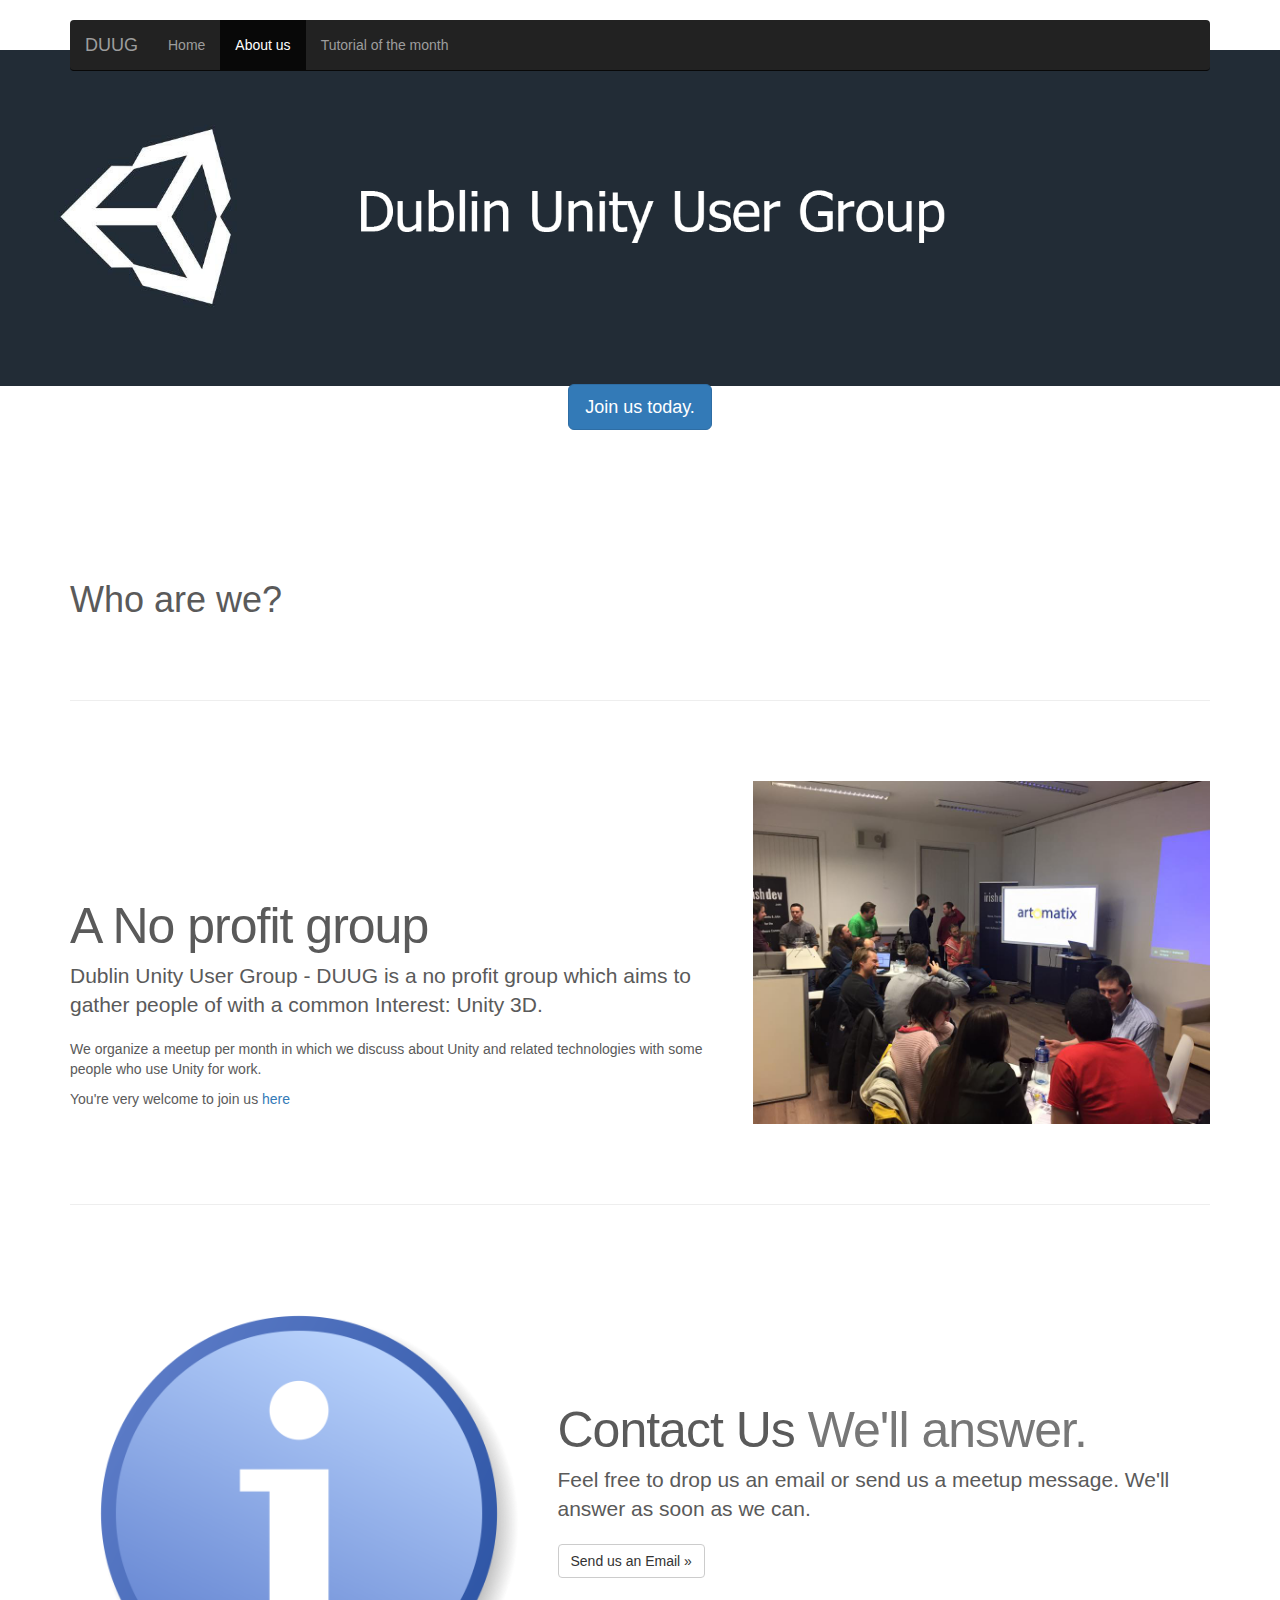
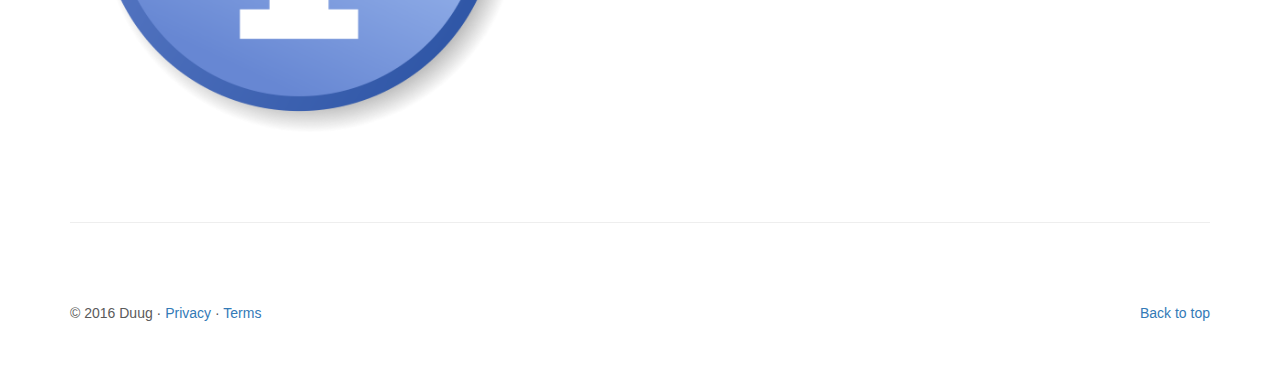
==== commit 5e591388: "[Fix] - contactUs Image" ====
--- a/about.html
+++ b/about.html
@@ -92,7 +92,7 @@
           </div>
         </div>
          <div class="item">
-          <img class="second-slide" src="./imgs/meetupCarousel1.jpg" alt="Second slide">
+          <img class="second-slide" src="./imgs/meetupCarousel1.JPG" alt="Second slide">
           <div class="container">
             <div class="carousel-caption">
 			  <h1>An event every month</h1>
@@ -190,7 +190,7 @@
 		  <a class="btn btn-default" onclick="window.open('mailto:test@example.com');" role="button">Send us an Email »</a>
         </div>
         <div class="col-md-5 col-md-pull-7">
-          <img class="featurette-image img-responsive center-block" src="./imgs/contactus.png" alt="Generic placeholder image">
+          <img class="featurette-image img-responsive center-block" src="./imgs/contactUs.png" alt="Generic placeholder image">
         </div>
       </div>
 
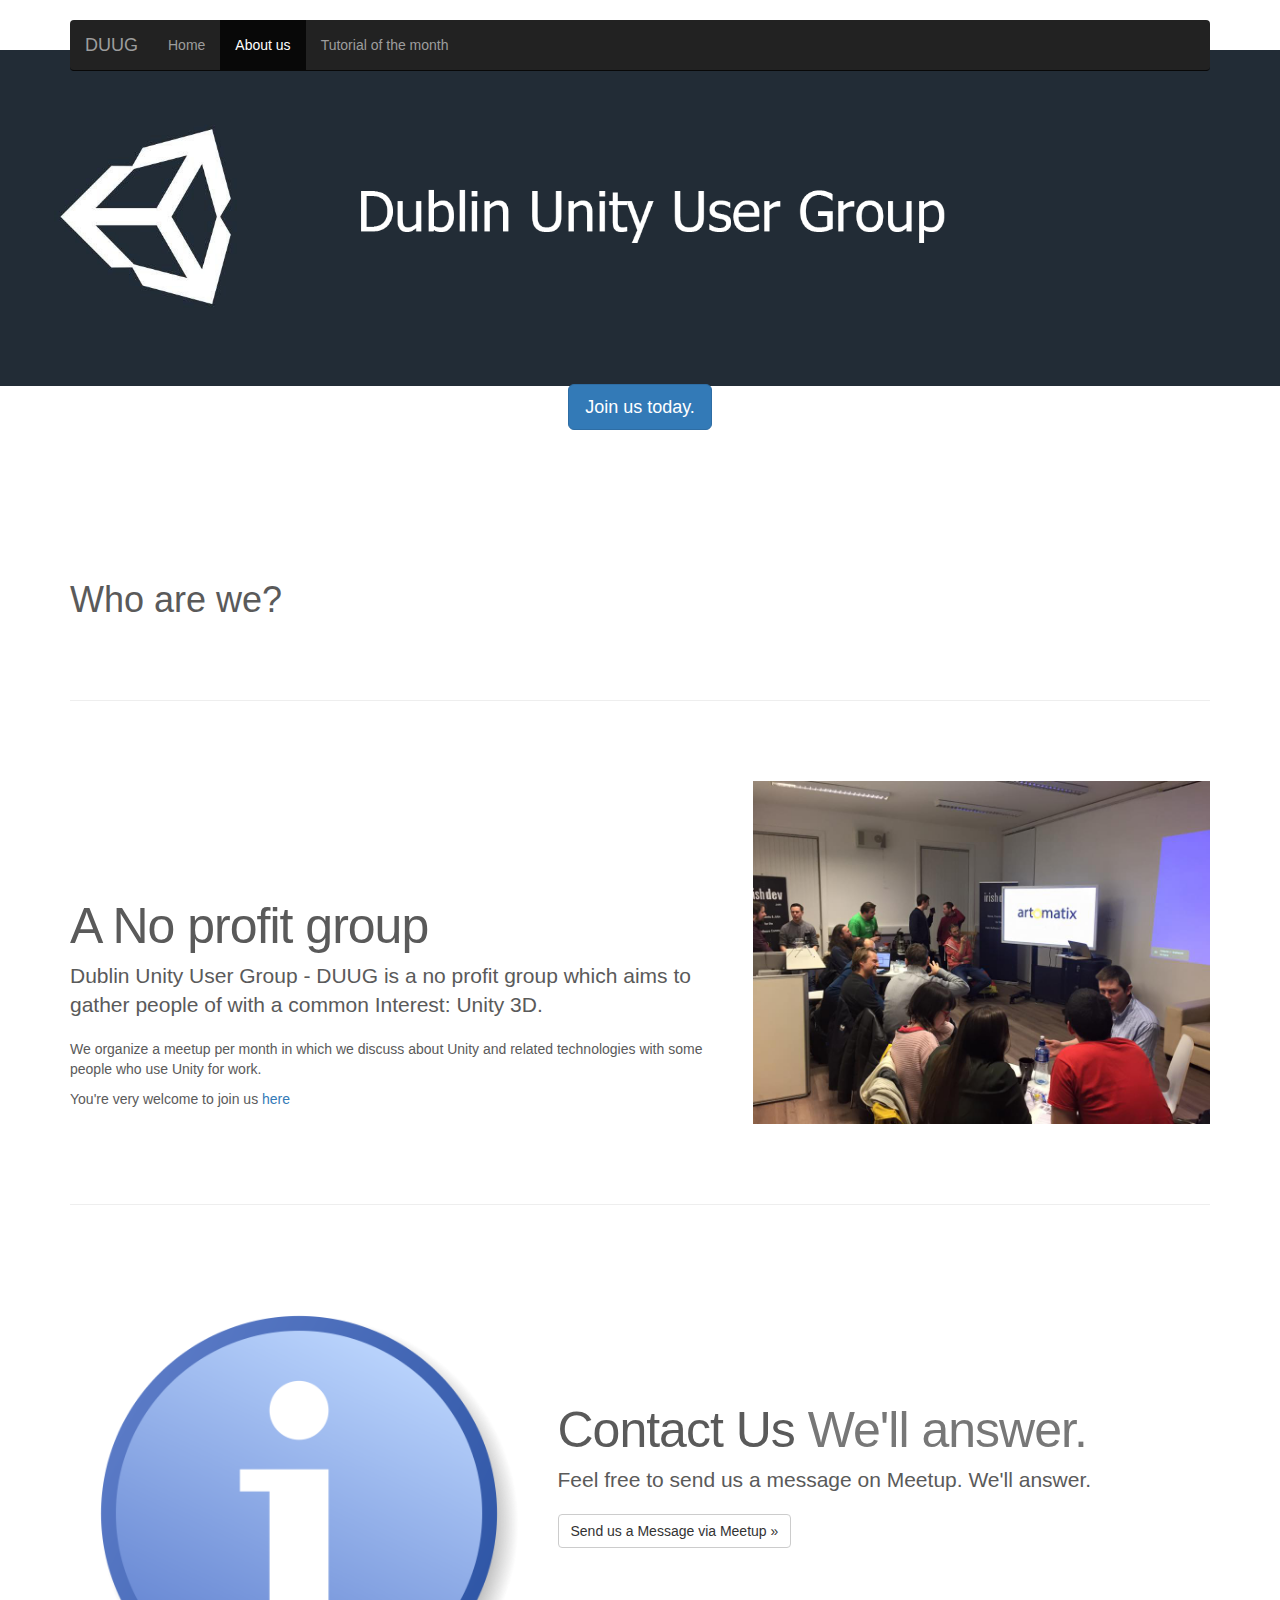
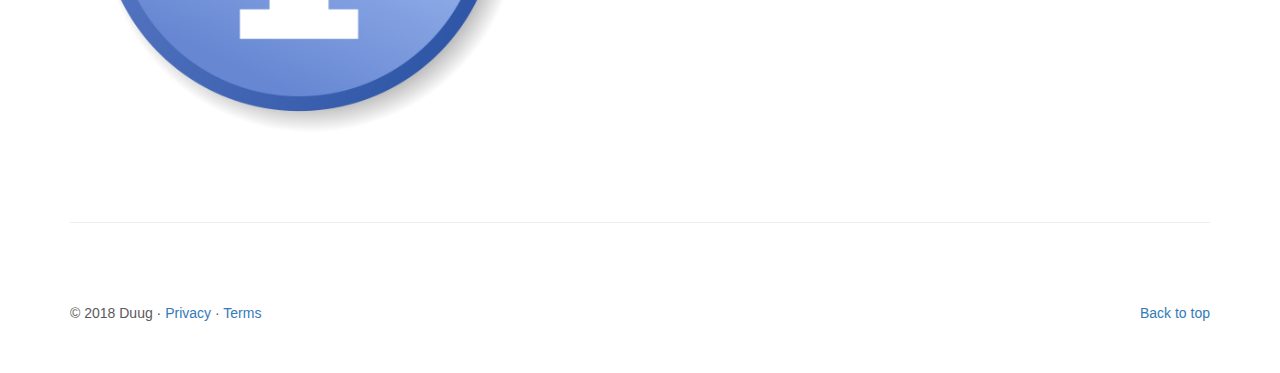
==== commit 2812c134: "Fix contact us" ====
--- a/about.html
+++ b/about.html
@@ -186,8 +186,8 @@
       <div class="row featurette">
         <div class="col-md-7 col-md-push-5">
           <h2 class="featurette-heading">Contact Us <span class="text-muted">We'll answer.</span></h2>
-          <p class="lead">Feel free to drop us an email or send us a meetup message. We'll answer as soon as we can.</p>
-		  <a class="btn btn-default" onclick="window.open('mailto:test@example.com');" role="button">Send us an Email »</a>
+          <p class="lead">Feel free to send us a message on Meetup. We'll answer.</p>
+		  <a class="btn btn-default" href="https://www.meetup.com/Unity3dDublin/" role="button">Send us a Message via Meetup »</a>
         </div>
         <div class="col-md-5 col-md-pull-7">
           <img class="featurette-image img-responsive center-block" src="./imgs/contactUs.png" alt="Generic placeholder image">
@@ -214,7 +214,7 @@
       <!-- FOOTER -->
       <footer>
         <p class="pull-right"><a href="#">Back to top</a></p>
-        <p>&copy; 2016 Duug &middot; <a href="#">Privacy</a> &middot; <a href="#">Terms</a></p>
+        <p>&copy; 2018 Duug &middot; <a href="#">Privacy</a> &middot; <a href="#">Terms</a></p>
       </footer>
 
     </div><!-- /.container -->
